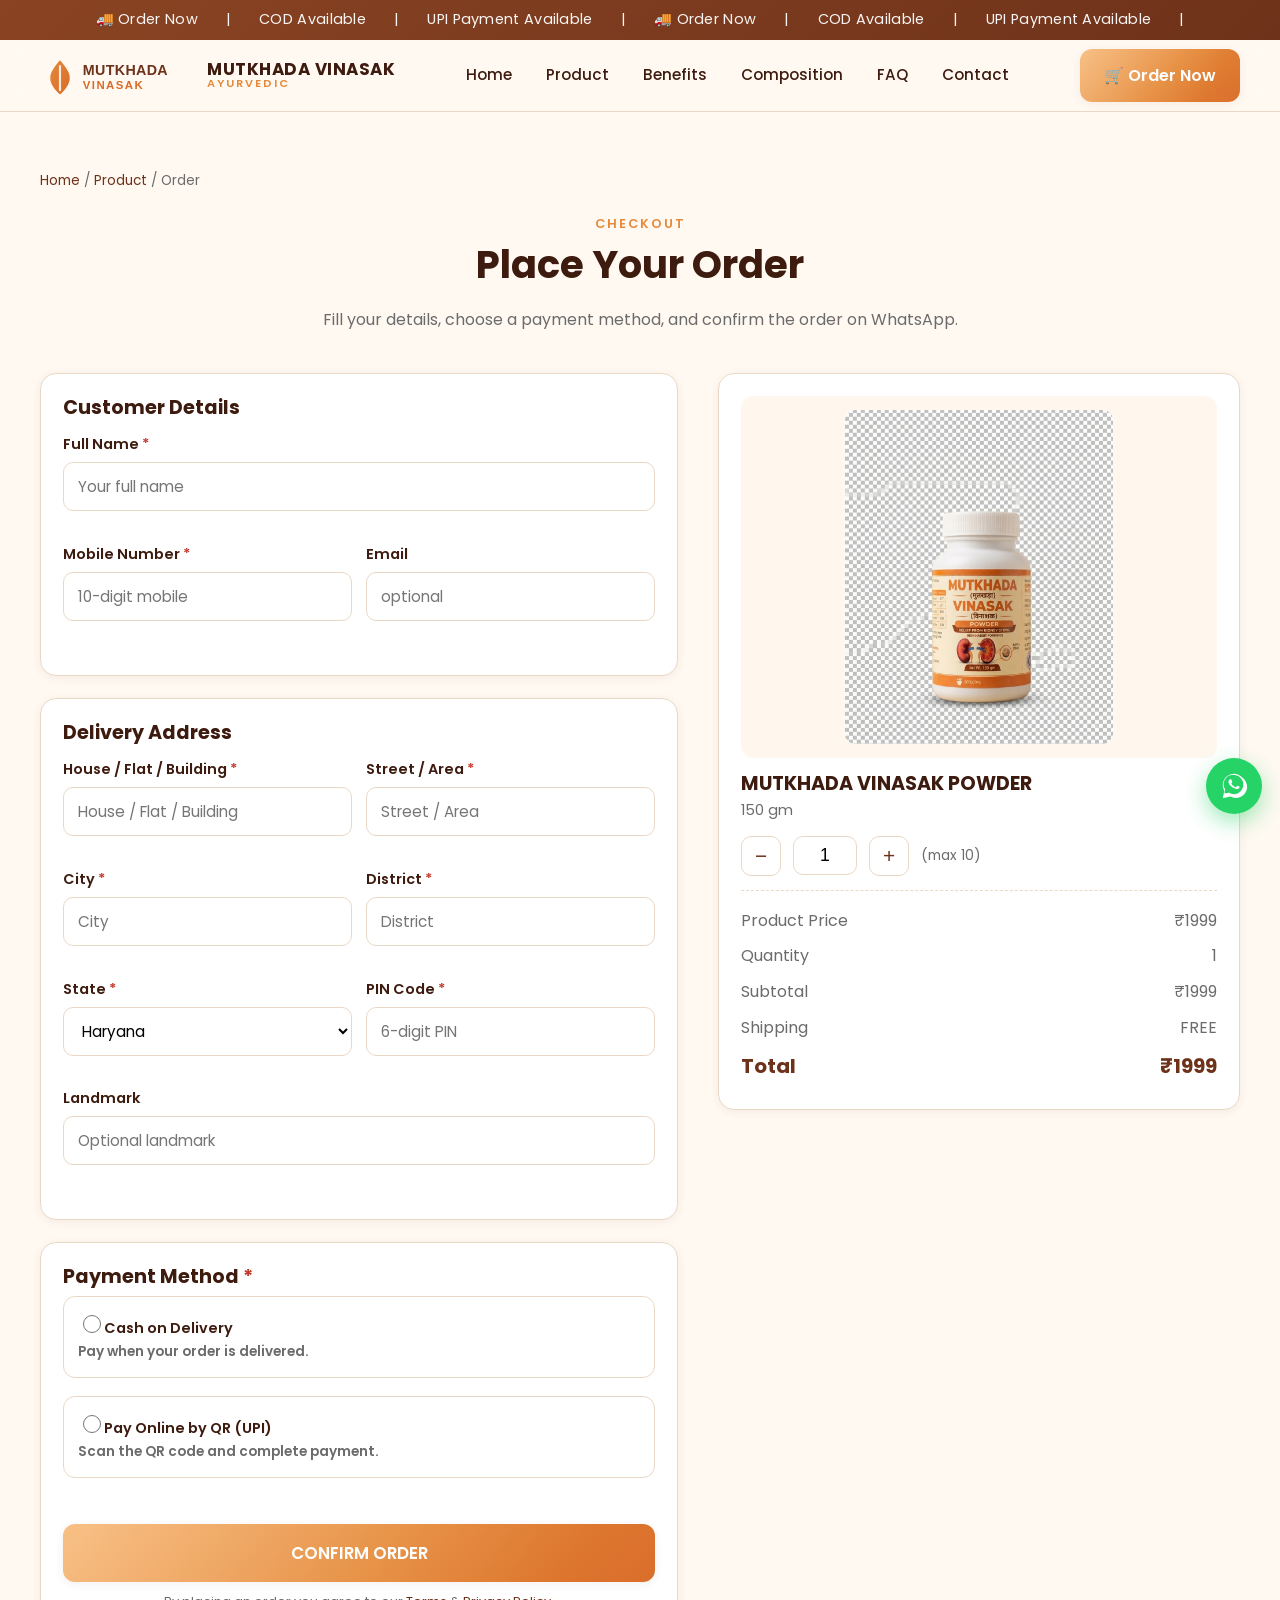
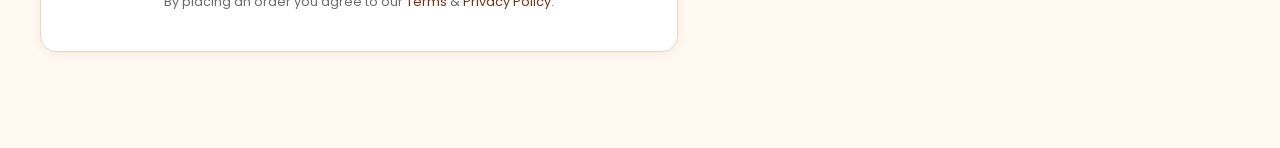
==== order.html @ e85c5699 "Initial commit: MUTKHADA VINASAK premium static e-commerce site" ====
<!DOCTYPE html>
<html lang="en">
<head>
  <meta charset="UTF-8" />
  <meta name="viewport" content="width=device-width, initial-scale=1.0" />
  <title>Order MUTKHADA VINASAK | Checkout</title>
  <meta name="description" content="Order MUTKHADA VINASAK POWDER (150 gm) with COD or UPI QR payment. Confirm via WhatsApp." />
  <meta name="robots" content="noindex, follow" />
  <link rel="canonical" href="https://mutkhada-vinasak.github.io/order.html" />
  <link rel="icon" type="image/png" href="./assets/favicon.png" />
  <link rel="preconnect" href="https://fonts.googleapis.com" />
  <link rel="preconnect" href="https://fonts.gstatic.com" crossorigin />
  <link href="https://fonts.googleapis.com/css2?family=Poppins:wght@400;500;600;700&display=swap" rel="stylesheet" />
  <link rel="stylesheet" href="./css/style.css" />
  <link rel="stylesheet" href="./css/responsive.css" />
  <link rel="stylesheet" href="./css/animations.css" />
  <style>
    /* order page specifics */
    .order-grid { display:grid; grid-template-columns: 1.1fr .9fr; gap:40px; align-items:start; }
    #orderSuccess { display:none; }
    .summary-card { position:sticky; top:calc(var(--header-h) + 16px); background:#fff; border:1px solid var(--border); border-radius:var(--radius); box-shadow:var(--shadow-sm); padding:22px; }
    .summary-card .sc-img { background:var(--primary-soft); border-radius:var(--radius-sm); padding:14px; text-align:center; margin-bottom:14px; }
    .summary-card .sc-img img { border-radius:10px; width:60%; margin:0 auto; }
    .summary-card h3 { margin:0 0 4px; }
    .summary-card .sc-w { color:var(--muted); font-size:.9rem; }
    .qty-box { display:flex; align-items:center; gap:12px; margin:14px 0; }
    .qty-box button { width:40px; height:40px; border-radius:10px; border:1px solid var(--border); background:#fff; font-size:1.3rem; cursor:pointer; color:var(--brown); }
    .qty-box button:hover { background:var(--primary-soft); }
    .qty-box input { width:64px; text-align:center; font-size:1.1rem; padding:8px; border:1px solid var(--border); border-radius:10px; }
    .totals { border-top:1px dashed var(--border); margin-top:10px; padding-top:12px; }
    .totals .row { display:flex; justify-content:space-between; padding:5px 0; color:var(--muted); }
    .totals .row.grand { font-size:1.25rem; font-weight:700; color:var(--brown); }

    .field { margin-bottom:14px; }
    .field label { display:block; font-size:.9rem; font-weight:600; color:var(--brown-dark); margin-bottom:6px; }
    .field label .req { color:#C0392B; }
    .field input, .field select { width:100%; padding:12px 14px; border:1.5px solid var(--border); border-radius:10px; font-family:var(--font); font-size:.95rem; background:#fff; }
    .field input:focus, .field select:focus { border-color:var(--primary); }
    .field .err { color:#C0392B; font-size:.8rem; margin-top:5px; min-height:1em; display:block; }
    .field.invalid input, .field.invalid select { border-color:#C0392B; background:#FFF6F5; }
    .field.valid input, .field.valid select { border-color:#2E8B57; }
    .form-row { display:grid; grid-template-columns:1fr 1fr; gap:14px; }

    .pay-methods { display:flex; flex-direction:column; gap:12px; margin:8px 0 4px; }
    .pay-opt { display:flex; gap:12px; align-items:flex-start; border:1.5px solid var(--border); border-radius:12px; padding:14px; cursor:pointer; transition:.2s; background:#fff; }
    .pay-opt:hover { border-color:var(--primary); background:var(--primary-soft); }
    .pay-opt input { margin-top:4px; width:18px; height:18px; accent-color:var(--primary); }
    .pay-opt .po-t { font-weight:600; color:var(--brown-dark); }
    .pay-opt .po-d { font-size:.85rem; color:var(--muted); }
    #qrSection { display:none; margin-top:14px; }

    .success-card { max-width:560px; margin:0 auto; background:#fff; border:1px solid var(--border); border-radius:var(--radius); padding:34px; text-align:center; box-shadow:var(--shadow); }
    .success-check { width:74px; height:74px; margin:0 auto 16px; border-radius:50%; background:var(--grad-primary); color:#fff; font-size:2.2rem; display:flex; align-items:center; justify-content:center; }
    .success-card .info { text-align:left; background:var(--primary-soft); border-radius:12px; padding:16px; margin:18px 0; }
    .success-card .info div { display:flex; justify-content:space-between; padding:5px 0; border-bottom:1px dashed var(--border); font-size:.95rem; }
    .success-card .info div:last-child { border-bottom:none; }
    .success-card .info b { color:var(--brown-dark); }
    .qr-step { background:var(--primary-soft); border:1px solid var(--border); border-radius:12px; padding:20px; margin:18px 0; text-align:center; }
    .qr-step img { width:min(240px,70%); margin:0 auto 10px; background:#fff; padding:10px; border-radius:10px; border:1px solid var(--border); }
    .cod-note { background:#FFF6F2; border:1px solid #F3C9B8; border-radius:12px; padding:16px; margin:18px 0; color:#7A3A28; }
  </style>
</head>
<body>

  <!-- Announcement bar -->
  <div class="ann-bar"><div class="ann-track">
    <span>🚚 Order Now</span><span>|</span><span>COD Available</span><span>|</span><span>UPI Payment Available</span><span>|</span>
    <span>🚚 Order Now</span><span>|</span><span>COD Available</span><span>|</span><span>UPI Payment Available</span><span>|</span>
  </div></div>

  <!-- Header -->
  <header class="header">
    <div class="container">
      <a class="brand" href="./index.html"><img src="./assets/logo.svg" alt="Logo" /><span class="brand-text"><b>MUTKHADA VINASAK</b><small>AYURVEDIC</small></span></a>
      <nav class="nav" id="nav" aria-label="Primary">
        <a href="./index.html">Home</a><a href="./product.html">Product</a><a href="./index.html#benefits">Benefits</a>
        <a href="./index.html#composition">Composition</a><a href="./faq.html">FAQ</a><a href="./contact.html">Contact</a>
      </nav>
      <div class="header-cta"><a class="btn btn-primary" href="./order.html">🛒 Order Now</a></div>
      <button class="hamburger" aria-label="Toggle menu" aria-expanded="false" onclick="document.getElementById('nav').classList.toggle('open')"><span></span><span></span><span></span></button>
    </div>
  </header>

  <section class="section" style="padding-top:40px;">
    <div class="container">
      <p class="crumb"><a href="./index.html">Home</a> / <a href="./product.html">Product</a> / Order</p>
      <div class="section-title"><span class="eyebrow">Checkout</span><h2>Place Your Order</h2></div>
      <p class="section-sub">Fill your details, choose a payment method, and confirm the order on WhatsApp.</p>

      <div class="order-grid">

        <!-- LEFT: form -->
        <div id="orderFormView">
          <form id="orderForm" novalidate>
            <!-- Customer details -->
            <div class="card" style="margin-bottom:22px;">
              <h3 style="margin-bottom:14px;">Customer Details</h3>
              <div class="field">
                <label>Full Name <span class="req">*</span></label>
                <input id="fullName" name="fullName" type="text" autocomplete="name" placeholder="Your full name" />
                <span class="err"></span>
              </div>
              <div class="form-row">
                <div class="field">
                  <label>Mobile Number <span class="req">*</span></label>
                  <input id="mobile" name="mobile" type="tel" inputmode="numeric" autocomplete="tel" placeholder="10-digit mobile" />
                  <span class="err"></span>
                </div>
                <div class="field">
                  <label>Email</label>
                  <input id="email" name="email" type="email" autocomplete="email" placeholder="optional" />
                  <span class="err"></span>
                </div>
              </div>
            </div>

            <!-- Address -->
            <div class="card" style="margin-bottom:22px;">
              <h3 style="margin-bottom:14px;">Delivery Address</h3>
              <div class="form-row">
                <div class="field"><label>House / Flat / Building <span class="req">*</span></label><input id="house" type="text" placeholder="House / Flat / Building" /><span class="err"></span></div>
                <div class="field"><label>Street / Area <span class="req">*</span></label><input id="area" type="text" placeholder="Street / Area" /><span class="err"></span></div>
              </div>
              <div class="form-row">
                <div class="field"><label>City <span class="req">*</span></label><input id="city" type="text" placeholder="City" /><span class="err"></span></div>
                <div class="field"><label>District <span class="req">*</span></label><input id="district" type="text" placeholder="District" /><span class="err"></span></div>
              </div>
              <div class="form-row">
                <div class="field"><label>State <span class="req">*</span></label>
                  <select id="state">
                    <option value="">Select State</option>
                    <option value="Andhra Pradesh">Andhra Pradesh</option><option value="Arunachal Pradesh">Arunachal Pradesh</option>
                    <option value="Assam">Assam</option><option value="Bihar">Bihar</option><option value="Chhattisgarh">Chhattisgarh</option>
                    <option value="Goa">Goa</option><option value="Gujarat">Gujarat</option><option value="Haryana" selected>Haryana</option>
                    <option value="Himachal Pradesh">Himachal Pradesh</option><option value="Jharkhand">Jharkhand</option><option value="Karnataka">Karnataka</option>
                    <option value="Kerala">Kerala</option><option value="Madhya Pradesh">Madhya Pradesh</option><option value="Maharashtra">Maharashtra</option>
                    <option value="Manipur">Manipur</option><option value="Meghalaya">Meghalaya</option><option value="Mizoram">Mizoram</option>
                    <option value="Nagaland">Nagaland</option><option value="Odisha">Odisha</option><option value="Punjab">Punjab</option>
                    <option value="Rajasthan">Rajasthan</option><option value="Sikkim">Sikkim</option><option value="Tamil Nadu">Tamil Nadu</option>
                    <option value="Telangana">Telangana</option><option value="Tripura">Tripura</option><option value="Uttar Pradesh">Uttar Pradesh</option>
                    <option value="Uttarakhand">Uttarakhand</option><option value="West Bengal">West Bengal</option>
                    <option value="Delhi">Delhi</option><option value="Jammu & Kashmir">Jammu & Kashmir</option>
                    <option value="Ladakh">Ladakh</option><option value="Puducherry">Puducherry</option>
                  </select>
                  <span class="err"></span>
                </div>
                <div class="field"><label>PIN Code <span class="req">*</span></label><input id="pincode" type="text" inputmode="numeric" placeholder="6-digit PIN" /><span class="err"></span></div>
              </div>
              <div class="field"><label>Landmark</label><input id="landmark" type="text" placeholder="Optional landmark" /><span class="err"></span></div>
            </div>

            <!-- Payment -->
            <div class="card">
              <h3 style="margin-bottom:6px;">Payment Method <span class="req" style="color:#C0392B;">*</span></h3>
              <div class="field" id="payment" style="margin-top:8px;">
                <div class="pay-methods">
                  <label class="pay-opt"><input type="radio" name="pay" id="payCOD" value="cod" /><span><span class="po-t">Cash on Delivery</span><br><span class="po-d">Pay when your order is delivered.</span></span></label>
                  <label class="pay-opt"><input type="radio" name="pay" id="payQR" value="qr" /><span><span class="po-t">Pay Online by QR (UPI)</span><br><span class="po-d">Scan the QR code and complete payment.</span></span></label>
                </div>
                <span class="err"></span>
              </div>

              <!-- QR section -->
              <div id="qrSection">
                <div class="qr-step">
                  <h4 style="margin:0 0 6px;">SCAN TO PAY</h4>
                  <div class="qr-amount" data-price>₹1999/-</div>
                  <img id="qrPayImg" src="./assets/payment-qr.png" alt="UPI payment QR code" />
                  <p class="muted" style="margin:6px 0 0;">UPI / QR PAYMENT</p>
                  <p class="muted" style="font-size:.85rem;">"Use any supported UPI app to scan and pay."</p>
                  <p class="muted" style="font-size:.82rem;">After payment, click the button below to confirm your order.</p>
                </div>
              </div>

              <button id="submitBtn" type="submit" class="btn btn-primary btn-block btn-lg" style="margin-top:8px;">CONFIRM ORDER</button>
              <p class="muted text-center" style="font-size:.8rem;margin-top:10px;">By placing an order you agree to our <a href="./terms.html">Terms</a> &amp; <a href="./privacy.html">Privacy Policy</a>.</p>
            </div>
          </form>
        </div>

        <!-- RIGHT: sticky summary -->
        <aside>
          <div class="summary-card">
            <div class="sc-img"><img data-hero-img src="./assets/product-photo-1.png" alt="Product" /></div>
            <h3 data-bind="productName">MUTKHADA VINASAK POWDER</h3>
            <div class="sc-w" data-weight>150 gm</div>
            <div class="qty-box">
              <button type="button" id="qtyMinus" aria-label="Decrease quantity">−</button>
              <input id="qty" type="text" inputmode="numeric" value="1" aria-label="Quantity" />
              <button type="button" id="qtyPlus" aria-label="Increase quantity">+</button>
              <span class="muted" style="font-size:.85rem;">(max 10)</span>
            </div>
            <div class="totals">
              <div class="row"><span>Product Price</span><span data-price>₹1999/-</span></div>
              <div class="row"><span>Quantity</span><span id="summaryQty">1</span></div>
              <div class="row"><span>Subtotal</span><span id="subtotal">₹1999/-</span></div>
              <div class="row"><span>Shipping</span><span id="shipping">FREE</span></div>
              <div class="row grand"><span>Total</span><span id="total">₹1999/-</span></div>
            </div>
          </div>
        </aside>
      </div>

      <!-- SUCCESS VIEW -->
      <div id="orderSuccess">
        <div class="success-card fade-in-up">
          <div class="success-check">✓</div>
          <h2 style="margin-bottom:6px;">ORDER REQUEST CREATED</h2>
          <p class="muted">Thank you! Your order details have been prepared.</p>
          <div class="info">
            <div><span>Order ID</span><b id="successOrderId">MV-XXXXXX</b></div>
            <div><span>Product</span><b id="successProduct">MUTKHADA VINASAK POWDER</b></div>
            <div><span>Quantity</span><b id="successQty">1</b></div>
            <div><span>Total</span><b id="successTotal">₹1999/-</b></div>
            <div><span>Payment</span><b id="successPay">COD</b></div>
          </div>

          <!-- COD note -->
          <div class="cod-note" id="codNote" style="display:none;">
            <strong>Cash on Delivery</strong><br>Your COD order request is ready. Confirm it on WhatsApp below.
          </div>

          <!-- QR payment step -->
          <div class="qr-step" id="qrPayStep" style="display:none;">
            <h4>ORDER ID: <span id="qrOrderId">MV-XXXXXX</span></h4>
            <div class="qr-amount" id="qrAmount">₹1999/-</div>
            <img id="qrPayImg2" src="./assets/payment-qr.png" alt="UPI payment QR code" />
            <p class="muted" style="font-size:.85rem;margin-top:8px;">Use any supported UPI app to scan and pay.</p>
            <ol class="muted" style="text-align:left;font-size:.85rem;max-width:320px;margin:10px auto;">
              <li>Scan the QR code.</li>
              <li>Complete the payment.</li>
              <li>Return to this page.</li>
              <li>Click <b>"I HAVE COMPLETED PAYMENT"</b>.</li>
              <li>Confirm the order on WhatsApp.</li>
            </ol>
            <button id="qrPaidBtn" class="btn btn-outline btn-block">I HAVE COMPLETED PAYMENT</button>
          </div>

          <!-- after payment -->
          <div id="qrAfterPay" style="display:none;">
            <div class="note-box" style="margin-bottom:14px;">Payment confirmation request prepared. Please confirm on WhatsApp.</div>
          </div>

          <button id="confirmWhatsApp" class="btn btn-primary btn-block btn-lg">CONFIRM ORDER ON WHATSAPP</button>
          <button id="backHome" class="btn btn-ghost btn-block" style="margin-top:10px;">BACK TO HOME</button>
        </div>
      </div>

    </div>
  </section>

  <!-- Floating WhatsApp -->
  <a class="wa-float" data-wa-link href="#" aria-label="Order or support on WhatsApp">
    <svg viewBox="0 0 32 32" fill="currentColor"><path d="M16 3C9.4 3 4 8.4 4 15c0 2.1.6 4.2 1.7 6L4 29l8.1-1.7c1.8 1 3.8 1.5 5.9 1.5 6.6 0 12-5.4 12-12S22.6 3 16 3zm0 21.7c-1.8 0-3.6-.5-5.1-1.4l-.4-.2-4.8 1 1-4.6-.3-.4C5.4 17.6 5 15.8 5 14 5 8.5 9.5 4 15 4s11 4.5 11 10-4.5 10.7-10 10.7zm6-7.9c-.3-.2-1.9-1-2.2-1.1-.3-.1-.5-.2-.7.2-.2.3-.8 1.1-1 1.3-.2.2-.3.2-.6.1-1.8-.9-3-1.6-4.2-3.6-.3-.5.3-.5.9-1.6.1-.2 0-.4 0-.5 0-.1-.7-1.7-1-2.3-.3-.6-.5-.5-.7-.5h-.6c-.2 0-.5.1-.8.4-.3.3-1 .9-1 2.3 0 1.3 1 2.6 1.1 2.8.1.2 2 3 4.9 4.2 1.8.8 2.5.9 3.4.8.5-.1 1.9-.8 2.2-1.5.3-.8.3-1.4.2-1.5-.1-.2-.3-.2-.6-.4z"/></svg>
    <span class="tip">Order / Support on WhatsApp</span>
  </a>
  <div class="mobile-cta">
    <div class="mc-info"><b>MUTKHADA VINASAK</b><span data-price>₹1999/-</span></div>
    <a class="btn btn-primary" href="./order.html">ORDER NOW</a>
  </div>

  <script src="./data/product.js"></script>
  <script src="./js/product.js"></script>
  <script src="./js/order.js"></script>
  <script src="./js/main.js"></script>
  <script src="./js/whatsapp.js"></script>
  <script>
    // preselect payment from ?pay= query param
    (function(){
      var p = new URLSearchParams(location.search).get('pay');
      if (p === 'qr' && document.getElementById('payQR')) document.getElementById('payQR').checked = true;
      if (p === 'cod' && document.getElementById('payCOD')) document.getElementById('payCOD').checked = true;
    })();
  </script>
</body>
</html>
---- css/style.css ----
/* =========================================================================
   MUTKHADA VINASAK — style.css
   Premium Ayurvedic single-product e-commerce (static, GitHub Pages ready)
   ========================================================================= */

:root {
  /* Color system (per spec) */
  --primary: #E58A3A;
  --primary-light: #FFF0DE;
  --primary-soft: #FFF7EE;
  --brown: #6E321A;
  --brown-dark: #3D1B0F;
  --cream: #FFF9F2;
  --text: #222222;
  --muted: #6B6B6B;
  --white: #FFFFFF;
  --border: #EAD8C6;

  /* gradients */
  --grad-hero: linear-gradient(135deg, #FFF8F0 0%, #FFE4C7 55%, #FFF0DE 100%);
  --grad-primary: linear-gradient(135deg, #F6B26B 0%, #E58A3A 55%, #D96B27 100%);
  --grad-brown: linear-gradient(135deg, #8A4423 0%, #6E321A 100%);

  /* layout */
  --maxw: 1240px;
  --radius: 16px;
  --radius-sm: 12px;
  --btn-radius: 12px;
  --shadow-sm: 0 2px 10px rgba(110,50,26,.07);
  --shadow: 0 10px 30px rgba(110,50,26,.10);
  --shadow-lg: 0 22px 60px rgba(110,50,26,.16);

  --font: 'Poppins', 'Segoe UI', system-ui, -apple-system, 'Helvetica Neue', Arial, sans-serif;
  --header-h: 72px;
  --ann-h: 40px;
}

* { box-sizing: border-box; }
html { scroll-behavior: smooth; scroll-padding-top: calc(var(--header-h) + 12px); }
body {
  margin: 0;
  font-family: var(--font);
  color: var(--text);
  background: var(--cream);
  line-height: 1.6;
  -webkit-font-smoothing: antialiased;
  overflow-x: hidden;
}
h1, h2, h3, h4 { color: var(--brown-dark); line-height: 1.2; margin: 0 0 .5em; font-weight: 700; }
h1 { font-size: clamp(2rem, 5vw, 3.4rem); letter-spacing: .5px; }
h2 { font-size: clamp(1.6rem, 3.5vw, 2.4rem); }
h3 { font-size: 1.2rem; }
p { margin: 0 0 1rem; color: var(--text); }
a { color: var(--brown); text-decoration: none; }
img { max-width: 100%; display: block; }
ul { margin: 0; padding-left: 1.1rem; }
.container { width: 100%; max-width: var(--maxw); margin: 0 auto; padding: 0 20px; }
.text-center { text-align: center; }
.muted { color: var(--muted); }
.section { padding: clamp(48px, 8vw, 96px) 0; }
.section-title { text-align: center; margin-bottom: 12px; }
.section-sub { text-align: center; color: var(--muted); max-width: 640px; margin: 0 auto 40px; }

/* ---------- Buttons ---------- */
.btn {
  display: inline-flex; align-items: center; justify-content: center; gap: 8px;
  font-family: var(--font); font-weight: 600; font-size: 1rem;
  padding: 14px 24px; border-radius: var(--btn-radius); border: none; cursor: pointer;
  transition: transform .18s ease, box-shadow .18s ease, background .18s ease, color .18s ease;
  text-align: center; white-space: nowrap;
}
.btn-primary { background: var(--grad-primary); color: #fff; box-shadow: var(--shadow-sm); }
.btn-primary:hover { transform: translateY(-2px); box-shadow: var(--shadow); }
.btn-brown { background: var(--grad-brown); color: #fff; }
.btn-brown:hover { transform: translateY(-2px); box-shadow: var(--shadow); }
.btn-outline { background: #fff; color: var(--brown); border: 2px solid var(--primary); }
.btn-outline:hover { background: var(--primary-soft); transform: translateY(-2px); }
.btn-ghost { background: transparent; color: var(--brown); border: 2px solid var(--border); }
.btn-ghost:hover { border-color: var(--primary); background: var(--primary-soft); }
.btn-block { width: 100%; }
.btn-lg { padding: 16px 30px; font-size: 1.05rem; }
.btn:disabled { opacity: .6; cursor: not-allowed; transform: none; }

/* pulse for primary CTA */
@keyframes softPulse {
  0%, 100% { box-shadow: 0 0 0 0 rgba(229,138,58,.45); }
  50% { box-shadow: 0 0 0 12px rgba(229,138,58,0); }
}
.pulse { animation: softPulse 2.4s ease-in-out infinite; }

/* ---------- Announcement bar ---------- */
.ann-bar {
  background: var(--grad-brown); color: #fff; height: var(--ann-h);
  display: flex; align-items: center; justify-content: center; font-size: .9rem;
  letter-spacing: .3px; position: relative; z-index: 60; overflow: hidden;
}
.ann-bar .ann-track { display: inline-flex; gap: 28px; white-space: nowrap; animation: annScroll 22s linear infinite; }
.ann-bar .ann-track span { opacity: .95; }
@keyframes annScroll { 0% { transform: translateX(0); } 100% { transform: translateX(-50%); } }
@media (prefers-reduced-motion: reduce) { .ann-bar .ann-track { animation: none; } }

/* ---------- Header ---------- */
.header {
  position: sticky; top: 0; z-index: 55; height: var(--header-h);
  background: rgba(255,249,242,.82); backdrop-filter: blur(12px);
  border-bottom: 1px solid var(--border); transition: box-shadow .25s ease;
}
.header.scrolled { box-shadow: var(--shadow-sm); }
.header .container { display: flex; align-items: center; justify-content: space-between; height: 100%; gap: 16px; }
.brand { display: flex; align-items: center; gap: 10px; }
.brand img { height: 40px; width: auto; }
.brand .brand-text { line-height: 1; }
.brand .brand-text b { color: var(--brown-dark); font-size: 1.05rem; letter-spacing: .5px; }
.brand .brand-text small { display: block; color: var(--primary); font-size: .7rem; letter-spacing: 2px; font-weight: 600; }
.nav { display: flex; gap: 6px; align-items: center; }
.nav a {
  padding: 8px 14px; border-radius: 10px; color: var(--brown-dark); font-weight: 500; font-size: .95rem;
  transition: background .18s ease, color .18s ease;
}
.nav a:hover { background: var(--primary-soft); color: var(--primary); }
.header-cta { display: flex; align-items: center; gap: 10px; }
.hamburger { display: none; background: none; border: none; cursor: pointer; padding: 8px; }
.hamburger span { display: block; width: 24px; height: 2.5px; background: var(--brown-dark); margin: 5px 0; border-radius: 2px; transition: .25s; }

/* ---------- Hero ---------- */
.hero { background: var(--grad-hero); padding: clamp(40px, 6vw, 80px) 0; position: relative; overflow: hidden; }
.hero::before {
  content: ""; position: absolute; right: -120px; top: -120px; width: 420px; height: 420px;
  background: radial-gradient(circle, rgba(246,178,107,.35), transparent 70%); border-radius: 50%; pointer-events: none;
}
.hero-grid { display: grid; grid-template-columns: 1.05fr .95fr; gap: 40px; align-items: center; }
.hero-badge {
  display: inline-block; background: #fff; color: var(--brown); border: 1px solid var(--border);
  padding: 6px 14px; border-radius: 999px; font-size: .8rem; font-weight: 600; letter-spacing: .5px; margin-bottom: 18px;
}
.hero h1 { margin-bottom: 4px; }
.hero .hi { color: var(--primary); font-size: clamp(1.3rem, 2.5vw, 1.8rem); font-weight: 600; margin-bottom: 14px; }
.hero .sub { letter-spacing: 3px; color: var(--brown); font-weight: 600; font-size: .95rem; }
.hero p.desc { color: var(--muted); max-width: 440px; margin: 16px 0 22px; }
.hero-meta { display: flex; gap: 22px; margin: 18px 0 26px; flex-wrap: wrap; }
.hero-meta .m { display: flex; flex-direction: column; }
.hero-meta .m b { color: var(--brown-dark); font-size: 1.3rem; }
.hero-meta .m span { color: var(--muted); font-size: .85rem; }
.hero-actions { display: flex; gap: 14px; flex-wrap: wrap; }

.hero-media { position: relative; display: flex; justify-content: center; align-items: center; }
.hero-media .glow {
  position: absolute; width: 78%; height: 78%; border-radius: 50%;
  background: radial-gradient(circle, rgba(229,138,58,.28), transparent 65%); filter: blur(8px);
}
.hero-media .bottle {
  position: relative; width: min(360px, 80%); border-radius: 22px; background: #fff;
  padding: 14px; box-shadow: var(--shadow-lg); animation: floaty 6s ease-in-out infinite;
}
@keyframes floaty { 0%,100% { transform: translateY(0); } 50% { transform: translateY(-14px); } }
.hero-media .bottle img { border-radius: 14px; }

/* ---------- Product card ---------- */
.card {
  background: #fff; border: 1px solid var(--border); border-radius: var(--radius);
  box-shadow: var(--shadow-sm); padding: 22px; transition: transform .22s ease, box-shadow .22s ease;
}
.card.hoverable:hover { transform: translateY(-6px); box-shadow: var(--shadow); }
.product-card { text-align: center; }
.product-card .pc-img { background: var(--primary-soft); border-radius: var(--radius-sm); padding: 16px; overflow: hidden; }
.product-card .pc-img img { border-radius: 10px; transition: transform .3s ease; }
.product-card:hover .pc-img img { transform: scale(1.03); }
.product-card h3 { margin: 16px 0 4px; }
.product-card .pc-w { color: var(--muted); font-size: .9rem; }
.product-card .pc-price { font-size: 1.5rem; font-weight: 700; color: var(--brown); margin: 8px 0; }
.product-card .pc-chips { display: flex; gap: 6px; justify-content: center; flex-wrap: wrap; margin: 10px 0 16px; }

.chip { display: inline-flex; align-items: center; gap: 5px; font-size: .76rem; font-weight: 600; color: var(--brown);
  background: var(--primary-soft); border: 1px solid var(--border); padding: 4px 10px; border-radius: 999px; }

/* ---------- Trust / feature cards ---------- */
.feature-grid { display: grid; grid-template-columns: repeat(auto-fit, minmax(200px,1fr)); gap: 18px; }
.feature {
  display: flex; gap: 14px; align-items: flex-start; background: #fff; border: 1px solid var(--border);
  border-radius: var(--radius); padding: 18px; box-shadow: var(--shadow-sm);
}
.feature .ic { flex: 0 0 42px; height: 42px; border-radius: 12px; background: var(--grad-primary); color: #fff;
  display: flex; align-items: center; justify-content: center; font-size: 1.2rem; font-weight: 700; }
.feature h4 { margin: 0 0 2px; font-size: 1rem; color: var(--brown-dark); }
.feature p { margin: 0; font-size: .85rem; color: var(--muted); }

/* ---------- Section heading with divider ---------- */
.eyebrow { display: inline-block; color: var(--primary); font-weight: 600; letter-spacing: 2px; font-size: .8rem; text-transform: uppercase; margin-bottom: 8px; }

/* ---------- Generic two-column ---------- */
.split { display: grid; grid-template-columns: 1fr 1fr; gap: 40px; align-items: center; }
.spec-list { list-style: none; padding: 0; margin: 0; }
.spec-list li { display: flex; justify-content: space-between; gap: 16px; padding: 12px 4px; border-bottom: 1px dashed var(--border); }
.spec-list li:last-child { border-bottom: none; }
.spec-list li b { color: var(--brown-dark); }
.spec-list li span { color: var(--muted); text-align: right; }

/* ---------- Composition table ---------- */
.table-wrap { overflow-x: auto; border-radius: var(--radius); border: 1px solid var(--border); box-shadow: var(--shadow-sm); }
table.comp { width: 100%; border-collapse: collapse; min-width: 560px; background: #fff; }
table.comp th { background: var(--grad-brown); color: #fff; text-align: left; padding: 14px 16px; font-size: .9rem; letter-spacing: .3px; }
table.comp td { padding: 13px 16px; border-bottom: 1px solid var(--border); font-size: .92rem; }
table.comp tbody tr:nth-child(even) { background: var(--primary-soft); }
table.comp tbody tr:hover { background: var(--primary-light); }
table.comp td:last-child, table.comp th:last-child { text-align: right; font-variant-numeric: tabular-nums; }

/* ---------- Benefits / info ---------- */
.note-box { background: var(--primary-soft); border: 1px solid var(--border); border-left: 4px solid var(--primary);
  border-radius: var(--radius-sm); padding: 16px 18px; color: var(--brown-dark); font-size: .92rem; }

/* ---------- Warnings ---------- */
.warn-grid { display: grid; grid-template-columns: repeat(auto-fit, minmax(220px,1fr)); gap: 16px; }
.warn { background: #FFF6F2; border: 1px solid #F3C9B8; border-radius: var(--radius); padding: 18px; }
.warn h4 { color: #B23A1A; display: flex; align-items: center; gap: 8px; margin-bottom: 8px; }
.warn p, .warn li { color: #7A3A28; font-size: .9rem; }

/* ---------- Gallery ---------- */
.gallery { display: grid; grid-template-columns: 90px 1fr; gap: 18px; align-items: start; }
.gallery .thumbs { display: flex; flex-direction: column; gap: 10px; }
.gallery .thumbs img { width: 100%; border-radius: 10px; border: 2px solid var(--border); cursor: pointer; transition: border-color .2s; }
.gallery .thumbs img.active { border-color: var(--primary); }
.gallery .main-img { background: #fff; border: 1px solid var(--border); border-radius: var(--radius); padding: 18px; box-shadow: var(--shadow-sm); cursor: zoom-in; }
.gallery .main-img img { border-radius: 12px; width: 100%; }

/* lightbox */
.lightbox { position: fixed; inset: 0; background: rgba(61,27,15,.9); display: none; align-items: center; justify-content: center; z-index: 200; padding: 30px; }
.lightbox.open { display: flex; }
.lightbox img { max-width: 92%; max-height: 88%; border-radius: 12px; box-shadow: var(--shadow-lg); }
.lightbox .close { position: absolute; top: 18px; right: 22px; color: #fff; font-size: 2rem; cursor: pointer; background: none; border: none; }

/* ---------- Steps ---------- */
.steps { display: grid; grid-template-columns: repeat(4, 1fr); gap: 18px; }
.step { background: #fff; border: 1px solid var(--border); border-radius: var(--radius); padding: 24px 18px; text-align: center; box-shadow: var(--shadow-sm); position: relative; }
.step .num { width: 46px; height: 46px; margin: 0 auto 14px; border-radius: 50%; background: var(--grad-primary); color: #fff; font-weight: 700; font-size: 1.2rem; display: flex; align-items: center; justify-content: center; }
.step h4 { margin: 0 0 6px; font-size: 1.05rem; }
.step p { margin: 0; color: var(--muted); font-size: .9rem; }

/* ---------- Payment option cards ---------- */
.pay-grid { display: grid; grid-template-columns: 1fr 1fr; gap: 22px; }
.pay-card { background: #fff; border: 1px solid var(--border); border-radius: var(--radius); padding: 26px; box-shadow: var(--shadow-sm); }
.pay-card h3 { display: flex; align-items: center; gap: 10px; }
.pay-card .pay-ic { width: 40px; height: 40px; border-radius: 12px; background: var(--grad-primary); color: #fff; display: flex; align-items: center; justify-content: center; font-size: 1.2rem; }
.qr-box { background: var(--primary-soft); border-radius: var(--radius-sm); padding: 22px; text-align: center; margin-top: 18px; }
.qr-box img { width: min(260px, 70%); margin: 0 auto; border-radius: 10px; background: #fff; padding: 10px; border: 1px solid var(--border); }
.qr-amount { font-size: 1.6rem; font-weight: 700; color: var(--brown); margin: 12px 0 4px; }

/* ---------- FAQ accordion ---------- */
.faq { max-width: 820px; margin: 0 auto; }
.faq-item { background: #fff; border: 1px solid var(--border); border-radius: var(--radius-sm); margin-bottom: 12px; overflow: hidden; }
.faq-q { width: 100%; text-align: left; background: none; border: none; cursor: pointer; padding: 18px 20px; font-size: 1rem; font-weight: 600; color: var(--brown-dark); display: flex; justify-content: space-between; align-items: center; gap: 12px; }
.faq-q .plus { color: var(--primary); font-size: 1.4rem; transition: transform .25s; }
.faq-item.open .faq-q .plus { transform: rotate(45deg); }
.faq-a { max-height: 0; overflow: hidden; transition: max-height .3s ease; }
.faq-a p { padding: 0 20px 18px; margin: 0; color: var(--muted); }

/* ---------- Contact ---------- */
.contact-grid { display: grid; grid-template-columns: 1fr 1fr; gap: 30px; }
.contact-card { background: #fff; border: 1px solid var(--border); border-radius: var(--radius); padding: 26px; box-shadow: var(--shadow-sm); }
.contact-row { display: flex; gap: 12px; padding: 10px 0; border-bottom: 1px dashed var(--border); }
.contact-row:last-child { border-bottom: none; }
.contact-row .k { color: var(--muted); min-width: 110px; font-size: .9rem; }
.contact-row .v { font-weight: 600; color: var(--brown-dark); }

/* ---------- Footer ---------- */
.footer { background: var(--grad-brown); color: #f4e8df; padding: 54px 0 22px; margin-top: 40px; }
.footer a { color: #f7e9df; }
.footer-grid { display: grid; grid-template-columns: 1.4fr 1fr 1fr 1fr; gap: 28px; }
.footer h4 { color: #fff; font-size: 1rem; margin-bottom: 14px; letter-spacing: .5px; }
.footer ul { list-style: none; padding: 0; }
.footer ul li { padding: 5px 0; font-size: .9rem; }
.footer .brand-f { display: flex; align-items: center; gap: 10px; margin-bottom: 12px; }
.footer .brand-f img { height: 40px; background: #fff; border-radius: 8px; padding: 4px; }
.footer-bottom { text-align: center; border-top: 1px solid rgba(255,255,255,.18); margin-top: 34px; padding-top: 18px; font-size: .85rem; color: #e7d4c8; }

/* ---------- Floating WhatsApp ---------- */
.wa-float {
  position: fixed; right: 18px; bottom: 86px; z-index: 90; width: 56px; height: 56px;
  border-radius: 50%; background: #25D366; color: #fff; display: flex; align-items: center; justify-content: center;
  box-shadow: 0 8px 22px rgba(37,211,102,.45); transition: transform .2s; cursor: pointer;
}
.wa-float:hover { transform: scale(1.08); }
.wa-float svg { width: 30px; height: 30px; }
.wa-float .tip {
  position: absolute; right: 68px; bottom: 12px; background: #fff; color: var(--brown-dark);
  font-size: .78rem; font-weight: 600; padding: 6px 10px; border-radius: 8px; white-space: nowrap;
  box-shadow: var(--shadow-sm); opacity: 0; transform: translateX(8px); transition: .25s; pointer-events: none;
}
.wa-float:hover .tip { opacity: 1; transform: translateX(0); }

/* ---------- Mobile sticky CTA ---------- */
.mobile-cta {
  position: fixed; left: 0; right: 0; bottom: 0; z-index: 80; display: none;
  align-items: center; justify-content: space-between; gap: 12px;
  background: rgba(255,249,242,.96); backdrop-filter: blur(10px);
  border-top: 1px solid var(--border); padding: 10px 16px; box-shadow: 0 -6px 20px rgba(110,50,26,.12);
}
.mobile-cta .mc-info b { display: block; color: var(--brown-dark); font-size: .8rem; line-height: 1.1; }
.mobile-cta .mc-info span { color: var(--primary); font-weight: 700; }
.mobile-cta .btn { flex: 1; max-width: 60%; }

/* ---------- Reveal animation ---------- */
.reveal { opacity: 0; transform: translateY(30px); transition: opacity .7s ease, transform .7s ease; }
.reveal.in { opacity: 1; transform: none; }

/* ---------- Page hero (inner pages) ---------- */
.page-hero { background: var(--grad-hero); padding: 56px 0 40px; text-align: center; }
.page-hero h1 { margin-bottom: 6px; }
.page-hero p { color: var(--muted); max-width: 620px; margin: 0 auto; }

/* ---------- Breadcrumb ---------- */
.crumb { font-size: .85rem; color: var(--muted); margin: 18px 0; }
.crumb a { color: var(--brown); }

/* ---------- Prose (legal pages) ---------- */
.prose { max-width: 860px; margin: 0 auto; }
.prose h2 { margin-top: 1.6em; border-left: 4px solid var(--primary); padding-left: 12px; }
.prose h3 { color: var(--brown); }
.prose ul { margin-bottom: 1rem; }
.prose li { margin: 4px 0; }

/* ---------- Alert / disclaimer banner ---------- */
.disclaimer-banner { background: #FFF6F2; border: 1px solid #F3C9B8; border-radius: var(--radius-sm); padding: 16px 18px; color: #7A3A28; font-size: .9rem; margin: 20px 0; }

/* ---------- Focus visibility (a11y) ---------- */
a:focus-visible, button:focus-visible, input:focus-visible, select:focus-visible, textarea:focus-visible {
  outline: 3px solid var(--primary); outline-offset: 2px; border-radius: 6px;
}
---- css/responsive.css ----
/* =========================================================================
   responsive.css — mobile / tablet / desktop breakpoints
   ========================================================================= */

@media (max-width: 1024px) {
  .hero-grid { grid-template-columns: 1fr; text-align: center; }
  .hero .desc { margin-left: auto; margin-right: auto; }
  .hero-actions { justify-content: center; }
  .hero-meta { justify-content: center; }
  .hero-media { order: -1; }
  .split { grid-template-columns: 1fr; }
  .steps { grid-template-columns: repeat(2, 1fr); }
  .footer-grid { grid-template-columns: 1fr 1fr; }
}

@media (max-width: 860px) {
  /* Mobile nav */
  .nav {
    position: fixed; top: calc(var(--header-h)); left: 0; right: 0;
    background: rgba(255,249,242,.98); backdrop-filter: blur(12px);
    flex-direction: column; align-items: stretch; padding: 12px 18px; gap: 4px;
    border-bottom: 1px solid var(--border);
    transform: translateY(-120%); transition: transform .3s ease; z-index: 54;
  }
  .nav.open { transform: translateY(0); }
  .nav a { padding: 12px 14px; border-radius: 10px; }
  .header-cta .btn { display: none; }
  .hamburger { display: block; }

  .pay-grid { grid-template-columns: 1fr; }
  .contact-grid { grid-template-columns: 1fr; }
  .gallery { grid-template-columns: 1fr; }
  .gallery .thumbs { flex-direction: row; overflow-x: auto; }
  .gallery .thumbs img { width: 74px; flex: 0 0 74px; }

  .mobile-cta { display: flex; }
  /* give bottom room so sticky CTA doesn't cover content */
  body { padding-bottom: 72px; }
  .wa-float { bottom: 84px; }
}

@media (max-width: 560px) {
  .steps { grid-template-columns: 1fr; }
  .footer-grid { grid-template-columns: 1fr; }
  .hero-actions .btn { width: 100%; }
  .container { padding: 0 16px; }
  .hero-meta { gap: 14px; }
  .feature { flex-direction: column; }
}

@media (min-width: 1600px) {
  :root { --maxw: 1280px; }
}

/* Reduced motion */
@media (prefers-reduced-motion: reduce) {
  * { animation: none !important; transition: none !important; scroll-behavior: auto !important; }
  .reveal { opacity: 1 !important; transform: none !important; }
}
---- css/animations.css ----
/* =========================================================================
   animations.css — premium, restrained motion
   ========================================================================= */

/* Page-load entrance */
@keyframes fadeInUp {
  from { opacity: 0; transform: translateY(24px); }
  to   { opacity: 1; transform: none; }
}
.fade-in-up { animation: fadeInUp .8s cubic-bezier(.22,.61,.36,1) both; }
.delay-1 { animation-delay: .1s; }
.delay-2 { animation-delay: .2s; }
.delay-3 { animation-delay: .3s; }

/* Hero fade-in sequence */
.hero .reveal-load { opacity: 0; animation: fadeInUp .9s ease both; }
.hero .reveal-load.d1 { animation-delay: .15s; }
.hero .reveal-load.d2 { animation-delay: .3s; }
.hero .reveal-load.d3 { animation-delay: .45s; }
.hero .reveal-load.d4 { animation-delay: .6s; }

/* Soft floating glow pulse (hero media) */
@keyframes glowPulse {
  0%, 100% { opacity: .8; transform: scale(1); }
  50% { opacity: 1; transform: scale(1.06); }
}
.hero-media .glow { animation: glowPulse 5s ease-in-out infinite; }

/* Button subtle scale on hover (handled in style.css transform); add sheen */
@keyframes sheen {
  0% { background-position: -120% 0; }
  100% { background-position: 220% 0; }
}
.btn-primary {
  background-image: linear-gradient(120deg, rgba(255,255,255,.18) 0%, rgba(255,255,255,0) 40%, rgba(255,255,255,.18) 100%), var(--grad-primary);
  background-size: 220% 100%, cover;
}
.btn-primary:hover { animation: sheen 1.1s ease; }

/* CTA slow pulse (only the main BUY buttons get .pulse via style.css) */

/* Count-up number flash */
@keyframes countPop {
  0% { transform: scale(.96); }
  60% { transform: scale(1.04); }
  100% { transform: scale(1); }
}
.count-pop { animation: countPop .4s ease; }

/* Lightbox fade */
.lightbox { opacity: 0; transition: opacity .25s ease; }
.lightbox.open { opacity: 1; }

/* Stagger helpers for reveal children */
.stagger > * { opacity: 0; transform: translateY(24px); transition: opacity .6s ease, transform .6s ease; }
.stagger.in > * { opacity: 1; transform: none; }
.stagger.in > *:nth-child(1) { transition-delay: .05s; }
.stagger.in > *:nth-child(2) { transition-delay: .12s; }
.stagger.in > *:nth-child(3) { transition-delay: .19s; }
.stagger.in > *:nth-child(4) { transition-delay: .26s; }
.stagger.in > *:nth-child(5) { transition-delay: .33s; }
.stagger.in > *:nth-child(6) { transition-delay: .40s; }

@media (prefers-reduced-motion: reduce) {
  .fade-in-up, .hero .reveal-load, .stagger > *, .hero-media .glow { animation: none !important; opacity: 1 !important; transform: none !important; }
  .btn-primary:hover { animation: none !important; }
}
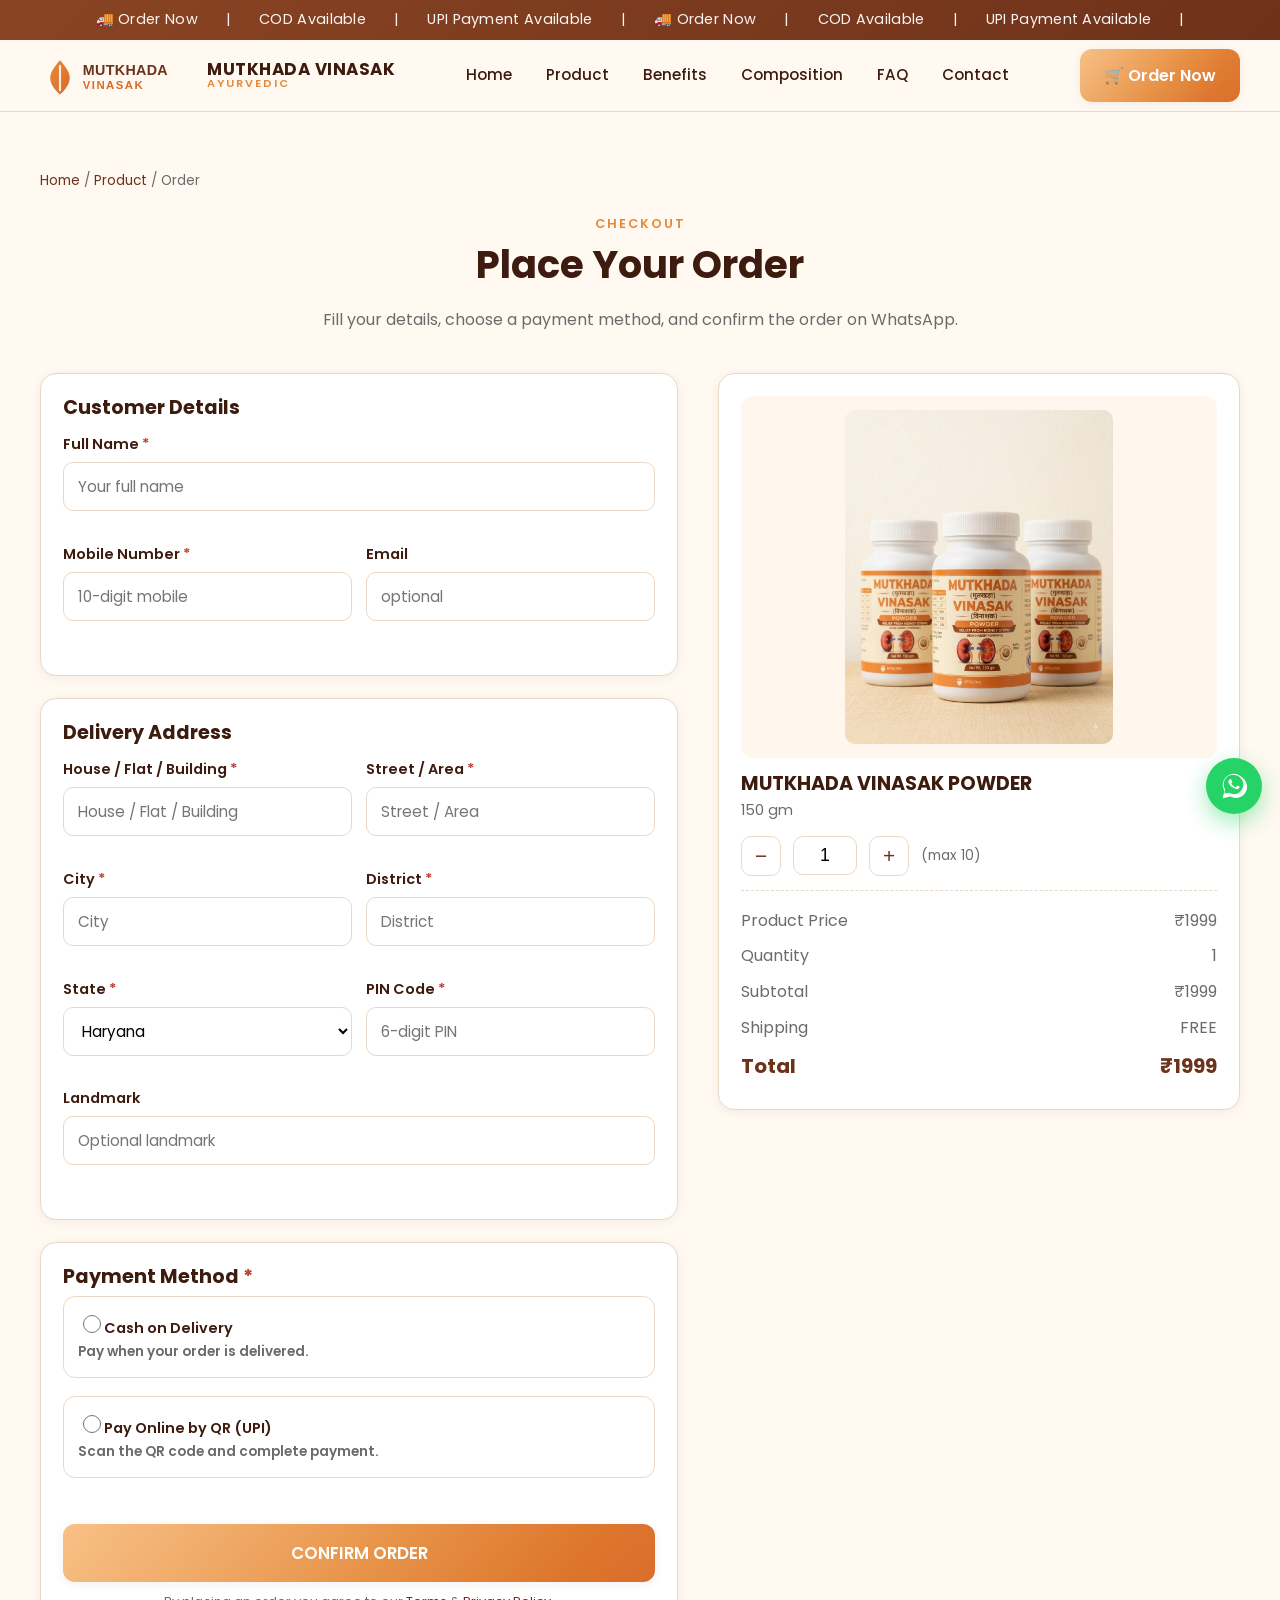
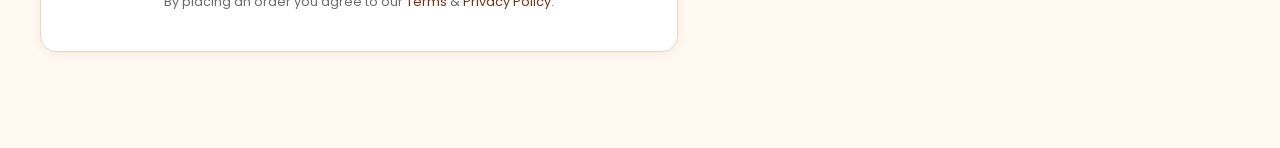
==== commit 143a82d7: "Remove product-photo-1, repoint hero/gallery; upgrade responsive (mobile+desktop)" ====
--- a/order.html
+++ b/order.html
@@ -181,7 +181,7 @@
         <!-- RIGHT: sticky summary -->
         <aside>
           <div class="summary-card">
-            <div class="sc-img"><img data-hero-img src="./assets/product-photo-1.png" alt="Product" /></div>
+            <div class="sc-img"><img data-hero-img src="./assets/product-photo-2.png" alt="Product" /></div>
             <h3 data-bind="productName">MUTKHADA VINASAK POWDER</h3>
             <div class="sc-w" data-weight>150 gm</div>
             <div class="qty-box">
--- a/css/responsive.css
+++ b/css/responsive.css
@@ -1,59 +1,112 @@
 /* =========================================================================
    responsive.css — mobile / tablet / desktop breakpoints
+   Goal: phone + tablet + laptop/desktop all friendly, no horizontal scroll,
+   touch-friendly tap targets, readable text, clean single-column on small.
    ========================================================================= */
 
+/* ---------- Tablet & below (<=1024px) ---------- */
 @media (max-width: 1024px) {
-  .hero-grid { grid-template-columns: 1fr; text-align: center; }
+  .hero-grid { grid-template-columns: 1fr; text-align: center; gap: 28px; }
+  .hero-media { order: 1; margin-bottom: 6px; }
+  .hero-text  { order: 2; }
   .hero .desc { margin-left: auto; margin-right: auto; }
   .hero-actions { justify-content: center; }
   .hero-meta { justify-content: center; }
-  .hero-media { order: -1; }
-  .split { grid-template-columns: 1fr; }
+
+  .split { grid-template-columns: 1fr; gap: 28px; }
   .steps { grid-template-columns: repeat(2, 1fr); }
   .footer-grid { grid-template-columns: 1fr 1fr; }
+
+  /* Order page: stack form above summary, drop sticky */
+  .order-grid { grid-template-columns: 1fr; }
+  .summary-card { position: static; top: auto; }
+  .summary-card .sc-img img { width: 45%; }
 }
 
+/* ---------- Mobile nav + core layout (<=860px) ---------- */
 @media (max-width: 860px) {
-  /* Mobile nav */
   .nav {
-    position: fixed; top: calc(var(--header-h)); left: 0; right: 0;
+    position: fixed; top: var(--header-h); left: 0; right: 0;
     background: rgba(255,249,242,.98); backdrop-filter: blur(12px);
     flex-direction: column; align-items: stretch; padding: 12px 18px; gap: 4px;
     border-bottom: 1px solid var(--border);
-    transform: translateY(-120%); transition: transform .3s ease; z-index: 54;
+    transform: translateY(-130%); transition: transform .3s ease; z-index: 54;
+    max-height: calc(100vh - var(--header-h)); overflow-y: auto;
   }
   .nav.open { transform: translateY(0); }
-  .nav a { padding: 12px 14px; border-radius: 10px; }
+  .nav a { padding: 13px 14px; border-radius: 10px; font-size: 1rem; }
   .header-cta .btn { display: none; }
   .hamburger { display: block; }
 
   .pay-grid { grid-template-columns: 1fr; }
   .contact-grid { grid-template-columns: 1fr; }
   .gallery { grid-template-columns: 1fr; }
-  .gallery .thumbs { flex-direction: row; overflow-x: auto; }
+  .gallery .thumbs { flex-direction: row; overflow-x: auto; padding-bottom: 6px; }
   .gallery .thumbs img { width: 74px; flex: 0 0 74px; }
 
   .mobile-cta { display: flex; }
-  /* give bottom room so sticky CTA doesn't cover content */
-  body { padding-bottom: 72px; }
+  body { padding-bottom: 74px; }
   .wa-float { bottom: 84px; }
 }
 
+/* ---------- Small phones (<=560px) ---------- */
 @media (max-width: 560px) {
+  .container { padding: 0 16px; }
+  h1 { font-size: clamp(1.8rem, 8vw, 2.4rem); }
+  h2 { font-size: clamp(1.4rem, 6vw, 2rem); }
+  .section { padding: 40px 0; }
+  .card { padding: 18px; }
+
+  .hero-meta { gap: 14px; }
+  .hero-meta .m b { font-size: 1.1rem; }
+  .hero-media .bottle { width: min(280px, 88%); }
+
+  .hero-actions { flex-direction: column; }
+  .hero-actions .btn { width: 100%; }
+
   .steps { grid-template-columns: 1fr; }
   .footer-grid { grid-template-columns: 1fr; }
-  .hero-actions .btn { width: 100%; }
-  .container { padding: 0 16px; }
-  .hero-meta { gap: 14px; }
-  .feature { flex-direction: column; }
+  .feature { flex-direction: column; text-align: left; }
+
+  /* form rows become single column so inputs aren't squished */
+  .form-row { grid-template-columns: 1fr; gap: 0; }
+
+  /* tables stay scrollable, slightly tighter */
+  .table-wrap { font-size: .85rem; }
+  table.comp th, table.comp td { padding: 10px 12px; }
+
+  .btn-lg { padding: 14px 22px; font-size: 1rem; }
+  .product-card { max-width: 100% !important; }
 }
 
-@media (min-width: 1600px) {
-  :root { --maxw: 1280px; }
+/* ---------- Very small phones (<=380px) ---------- */
+@media (max-width: 380px) {
+  .container { padding: 0 13px; }
+  .hero-meta { gap: 10px; }
+  .hero-meta .m b { font-size: 1rem; }
+  .mobile-cta { padding: 9px 12px; }
+  .mobile-cta .btn { font-size: .9rem; padding: 12px 10px; }
 }
 
-/* Reduced motion */
+/* ---------- Large desktop (>=1400px) ---------- */
+@media (min-width: 1400px) {
+  :root { --maxw: 1280px; }
+  .hero-grid { gap: 56px; }
+}
+
+/* ---------- Touch devices: friendlier taps, kill hover lift ---------- */
+@media (hover: none) {
+  .btn, .nav a, .faq-q, .pay-opt, .gallery .thumbs img, a { cursor: pointer; }
+  .product-card.hoverable:hover { transform: none; box-shadow: var(--shadow-sm); }
+  .btn-primary:hover, .btn-brown:hover, .btn-outline:hover { transform: none; }
+}
+
+/* ---------- Reduced motion ---------- */
 @media (prefers-reduced-motion: reduce) {
-  * { animation: none !important; transition: none !important; scroll-behavior: auto !important; }
+  *, *::before, *::after {
+    animation: none !important;
+    transition: none !important;
+    scroll-behavior: auto !important;
+  }
   .reveal { opacity: 1 !important; transform: none !important; }
 }
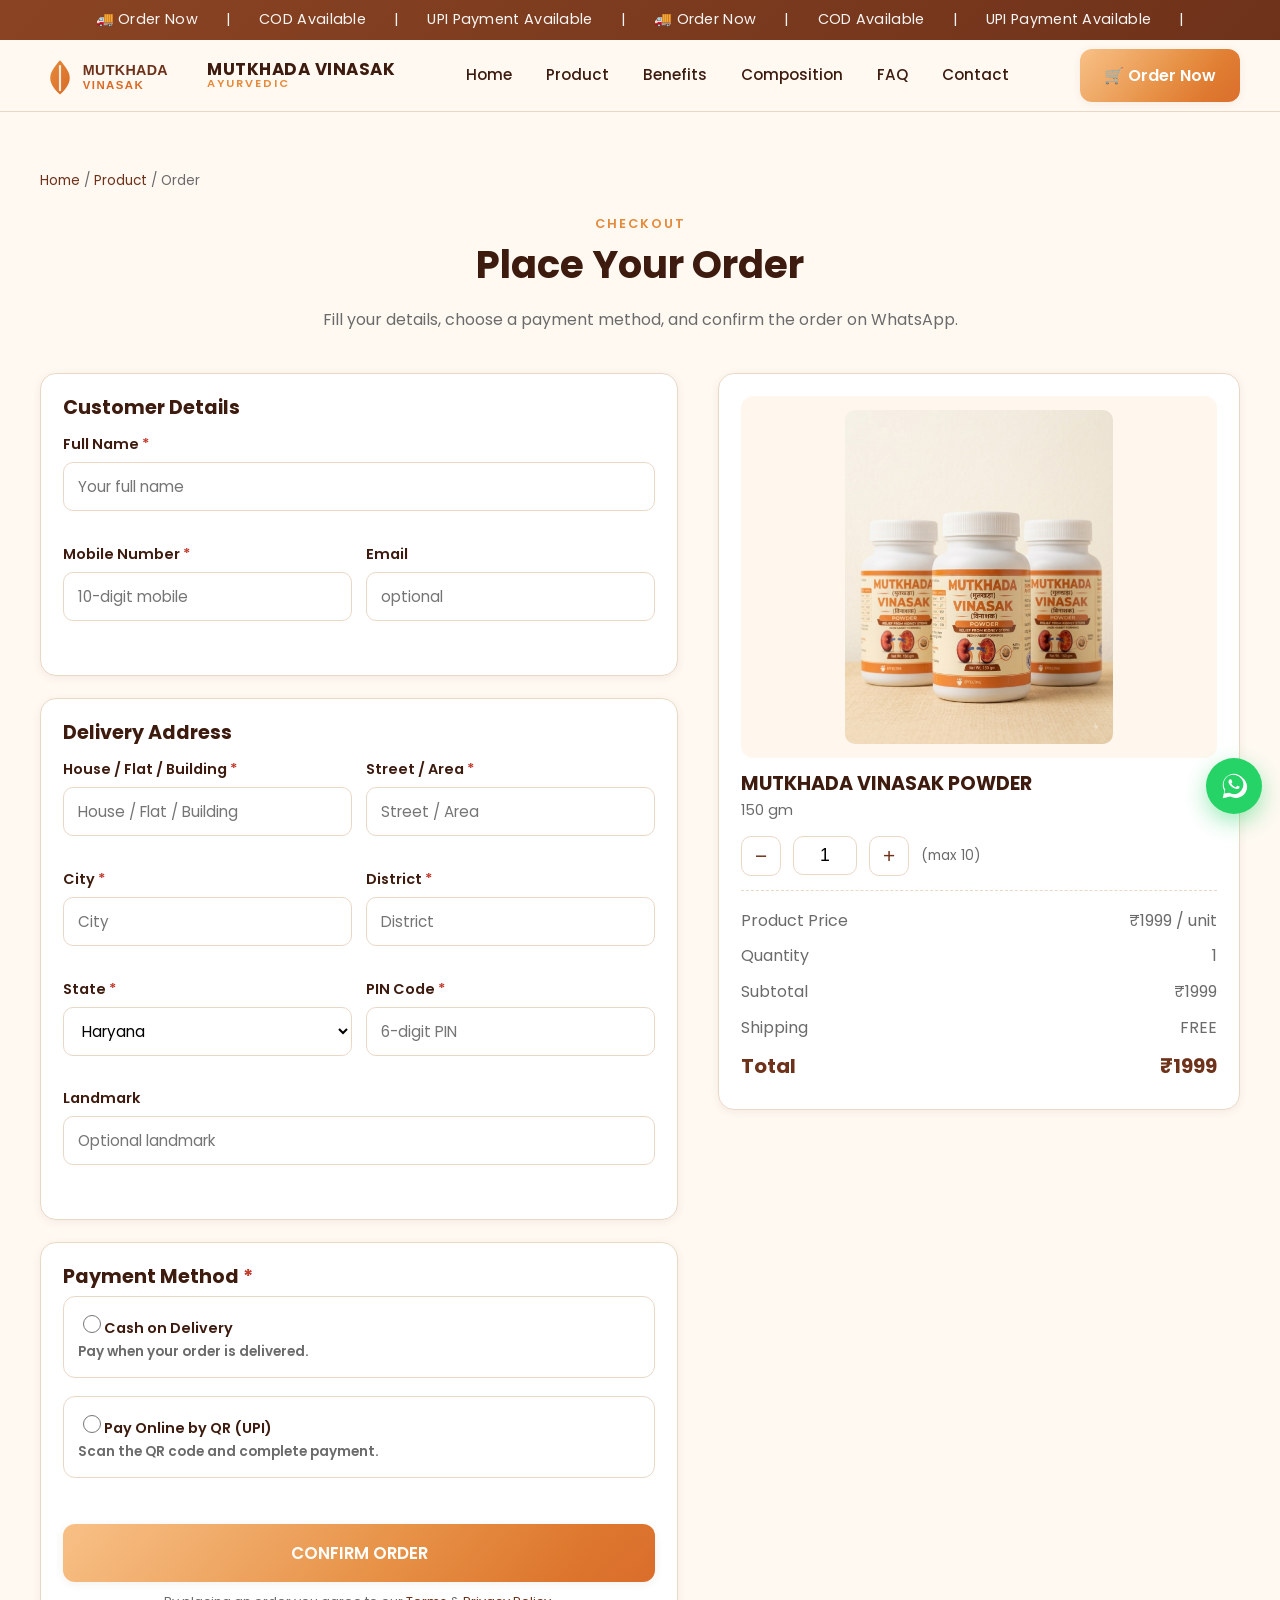
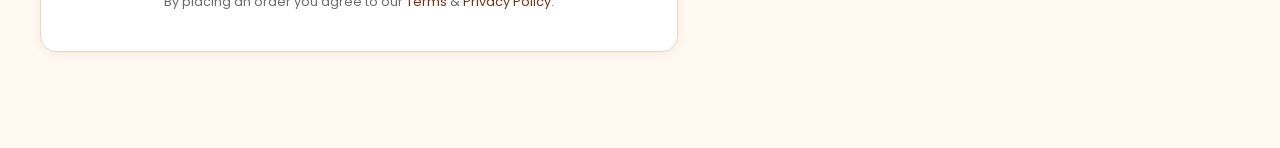
==== commit 107e18c3: "Fix scan-to-pay amount to follow quantity (2u=3500, 3u=4999); dynamic price row" ====
--- a/order.html
+++ b/order.html
@@ -164,11 +164,22 @@
               <div id="qrSection">
                 <div class="qr-step">
                   <h4 style="margin:0 0 6px;">SCAN TO PAY</h4>
-                  <div class="qr-amount" data-price>₹1999/-</div>
+                  <div class="qr-amount" id="qrFormAmount" data-price>₹1999/-</div>
                   <img id="qrPayImg" src="./assets/payment-qr.png" alt="UPI payment QR code" />
+                  <!-- fallback when no dedicated QR for this quantity -->
+                  <div id="qrFallback" style="display:none;">
+                    <p class="muted" style="margin:8px 0 4px;">No pre-generated code for this quantity.</p>
+                    <p class="muted" style="font-size:.9rem;">Pay <b data-upi-amount>₹0</b> to UPI ID:</p>
+                    <p style="font-weight:700;word-break:break-all;" data-upi-id>mandeepyadavrampura@okaxis</p>
+                  </div>
                   <p class="muted" style="margin:6px 0 0;">UPI / QR PAYMENT</p>
                   <p class="muted" style="font-size:.85rem;">"Use any supported UPI app to scan and pay."</p>
-                  <p class="muted" style="font-size:.82rem;">After payment, click the button below to confirm your order.</p>
+                  <p class="muted" style="font-size:.82rem;">After payment, enter the UTR / Reference number and confirm your order.</p>
+                  <div class="field" id="utrField" style="margin-top:14px;text-align:left;">
+                    <label>UTR / Reference Number <span class="req">*</span></label>
+                    <input id="utrInput" type="text" inputmode="text" autocomplete="off" placeholder="e.g. 3124 5678 9012" />
+                    <span class="err"></span>
+                  </div>
                 </div>
               </div>
 
@@ -191,7 +202,7 @@
               <span class="muted" style="font-size:.85rem;">(max 10)</span>
             </div>
             <div class="totals">
-              <div class="row"><span>Product Price</span><span data-price>₹1999/-</span></div>
+              <div class="row"><span>Product Price</span><span id="priceRow" data-price>₹1999/-</span></div>
               <div class="row"><span>Quantity</span><span id="summaryQty">1</span></div>
               <div class="row"><span>Subtotal</span><span id="subtotal">₹1999/-</span></div>
               <div class="row"><span>Shipping</span><span id="shipping">FREE</span></div>
@@ -226,9 +237,15 @@
             <div class="qr-amount" id="qrAmount">₹1999/-</div>
             <img id="qrPayImg2" src="./assets/payment-qr.png" alt="UPI payment QR code" />
             <p class="muted" style="font-size:.85rem;margin-top:8px;">Use any supported UPI app to scan and pay.</p>
+            <div class="field" id="utrField2" style="margin-top:14px;text-align:left;max-width:360px;margin-left:auto;margin-right:auto;">
+              <label>UTR / Reference Number <span class="req">*</span></label>
+              <input id="utrInput2" type="text" inputmode="text" autocomplete="off" placeholder="e.g. 3124 5678 9012" />
+              <span class="err"></span>
+            </div>
             <ol class="muted" style="text-align:left;font-size:.85rem;max-width:320px;margin:10px auto;">
               <li>Scan the QR code.</li>
               <li>Complete the payment.</li>
+              <li>Enter the UTR / Reference number above.</li>
               <li>Return to this page.</li>
               <li>Click <b>"I HAVE COMPLETED PAYMENT"</b>.</li>
               <li>Confirm the order on WhatsApp.</li>
